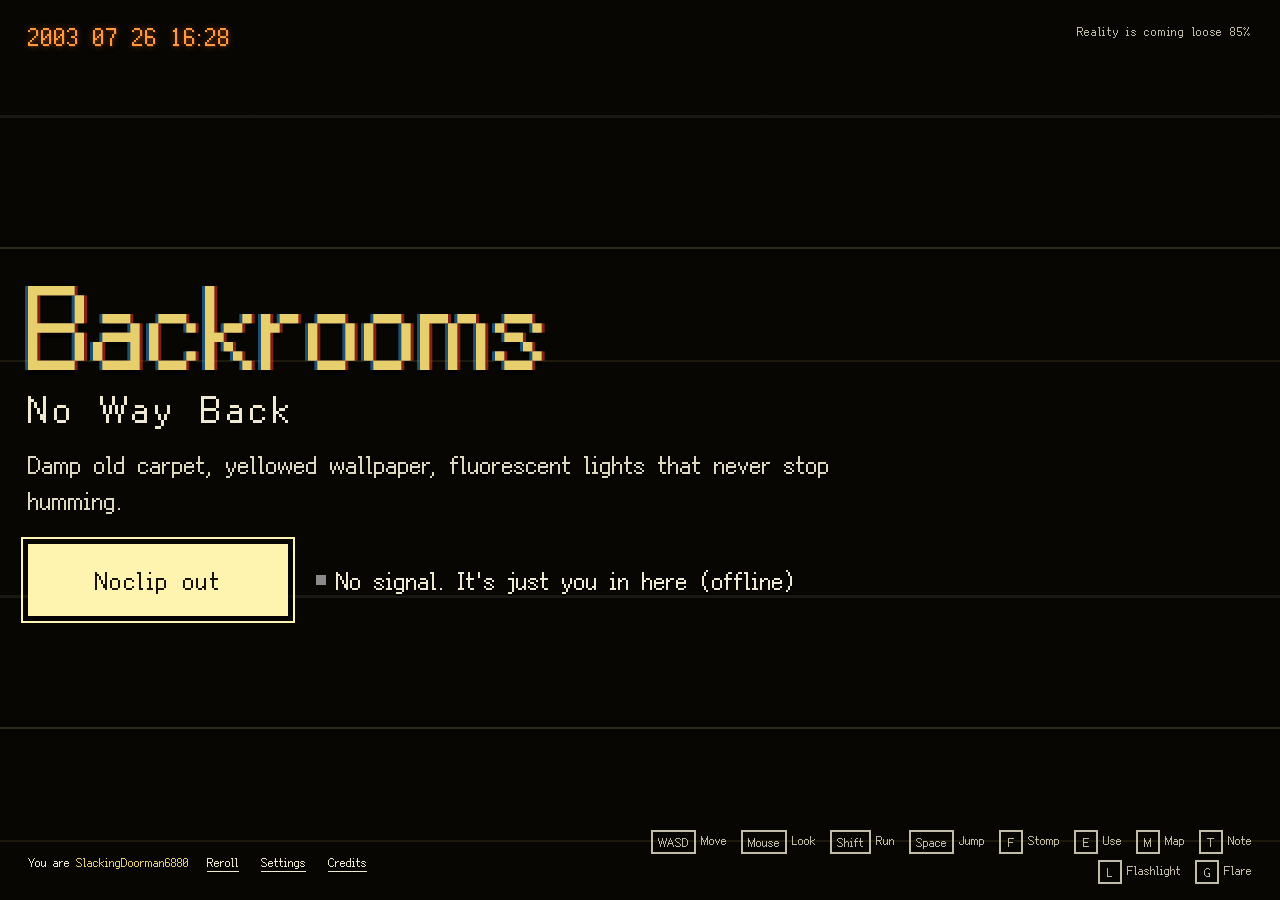
==== index.html @ f97582d9 "全图版：测绘库预填满格 + 20 层直达中枢页 go.html" ====
<!doctype html>
<html lang="zh-CN">
  <head>
    <meta charset="UTF-8" />
    <meta name="viewport" content="width=device-width, initial-scale=1, maximum-scale=1, user-scalable=no, viewport-fit=cover" />
    <meta name="theme-color" content="#14120c" />
    <meta name="format-detection" content="telephone=no" />
    <meta name="mobile-web-app-capable" content="yes" />
    <meta name="apple-mobile-web-app-capable" content="yes" />
    <link rel="icon" type="image/svg+xml" href="./favicon.svg" />
    <link rel="icon" type="image/png" sizes="32x32" href="./favicon-32.png" />
    <title>后室：回不去</title>
    <meta name="description" content="你从现实里切了出去。这里很大，我们一起把它画完。" />
    <meta property="og:title" content="后室：回不去" />
    <meta property="og:description" content="你从现实里切了出去。这里很大，我们一起把它画完。" />
    <meta property="og:type" content="website" />
    <script>
      // Language, before anything loads: the page language, the title and share tags, and the preload of the font file
      // that language needs. Mirrors resolveLocale() in src/content/locale.ts (?lang > saved setting > build default
      // VITE_LOCALE > browser languages): keep the two in step.
      (function () {
        var norm = function (v) {
          v = String(v || '').toLowerCase();
          return v.indexOf('zh') === 0 ? 'zh' : v === 'en' || v.indexOf('en-') === 0 ? 'en' : null;
        };
        var saved = null;
        try {
          saved = (JSON.parse(localStorage.getItem('houshi.settings.v1')) || {}).language;
          // no setting yet: a player from before the English version (they have a save or a nickname) keeps zh
          // (firstLanguage in locale.ts, which then saves it)
          if (typeof saved !== 'string' && (localStorage.getItem('houshi.save.v1') !== null || localStorage.getItem('houshi.nick.v1') !== null)) saved = 'zh';
        } catch (e) {}
        var lang = norm(new URLSearchParams(location.search).get('lang')) || norm(saved) || norm('');
        if (!lang) {
          var langs = navigator.languages && navigator.languages.length ? navigator.languages : [navigator.language];
          lang = 'en';
          for (var i = 0; i < langs.length; i++) if (norm(langs[i]) === 'zh') lang = 'zh';
        }
        var d = document;
        d.documentElement.lang = lang === 'zh' ? 'zh-CN' : 'en';
        if (lang === 'en') {
          var title = 'Backrooms: No Way Back';
          var blurb = 'You clipped out of reality. It is huge in here, and we are mapping it together.';
          d.title = title;
          d.querySelector('meta[name="description"]').setAttribute('content', blurb);
          d.querySelector('meta[property="og:title"]').setAttribute('content', title);
          d.querySelector('meta[property="og:description"]').setAttribute('content', blurb);
        }
        var link = d.createElement('link');
        link.rel = 'preload';
        link.as = 'font';
        link.type = 'font/woff2';
        link.crossOrigin = '';
        link.href = lang === 'en' ? 'fonts/fusion-pixel-12-latin.cfc9eb14e8.woff2' : 'fonts/fusion-pixel-12-zh.782011ce6d.woff2';
        d.head.appendChild(link);
      })();
    </script>
    <style>html,body{background:#070603;margin:0}</style>
    <script type="module" crossorigin src="./assets/index-BT_lKVZA.js"></script>
    <link rel="modulepreload" crossorigin href="./assets/types-C8k7KmL4.js">
    <link rel="modulepreload" crossorigin href="./assets/overlays-BkDuzKB5.js">
    <link rel="stylesheet" crossorigin href="./assets/index-CJ810jYq.css">
    <meta name="houshi-build" content="f1ced28183f1" />
  </head>
  <body>
    <canvas id="game"></canvas>
    <div id="ui"></div>
  </body>
</html>
---- assets/index-CJ810jYq.css ----
:root{--paper:#e2d6b0;--paper-hi:#ece3c4;--paper-lo:#c9b98c;--ink:#1c2a4a;--ink-soft:#46506a;--seal:#c0281f;--seal-dark:#8e1a14;--dado:#3d6a54;--dado-dark:#2b4c3c;--wall:#cfcabb;--plate:#1f4e9a;--datestamp:#ff9a3c;--tube:#f3e7a6;--scrim:#0c100eb8;--hud-fg:#f1ead2;--hud-shadow:0 0 0 transparent, 1px 1px 0 #10141d, -1px -1px 0 #10141d, 1px -1px 0 #10141d, -1px 1px 0 #10141d;--font:HSPixel, "PingFang SC", "Hiragino Sans GB", "Microsoft YaHei", "Noto Sans CJK SC", sans-serif;--fs-s:12px;--fs-m:24px;--fs-l:36px;--fs-xl:48px;--fs-xxl:72px;--safe-t:env(safe-area-inset-top,0px);--safe-r:env(safe-area-inset-right,0px);--safe-b:env(safe-area-inset-bottom,0px);--safe-l:env(safe-area-inset-left,0px)}html,body{overscroll-behavior:none;-webkit-text-size-adjust:100%;-webkit-tap-highlight-color:transparent;background:#14120c;height:100%;margin:0;overflow:hidden}#game{touch-action:none;width:100%;height:100%;display:block;position:fixed;inset:0}.hs-root{pointer-events:none;font-family:var(--font);font-size:var(--fs-m);color:var(--ink);-webkit-font-smoothing:none;font-smooth:never;-webkit-user-select:none;user-select:none;-webkit-touch-callout:none;touch-action:none;z-index:10;line-height:1.5;position:fixed;inset:0}.hs-root *{box-sizing:border-box}:where(.hs-root) :where(button){font:inherit;color:inherit;cursor:pointer;touch-action:manipulation;background:0 0;border:0;padding:0}.hs-root :focus-visible{outline:3px dashed var(--seal);outline-offset:3px}.hs-hidden{display:none!important}.hs-paper{background-color:var(--paper);color:var(--ink);background-image:radial-gradient(at 18% 12%,#fffae18c,#0000 55%),radial-gradient(at 85% 90%,#96783c2e,#0000 60%),repeating-linear-gradient(0deg,#3c321409 0 1px,#0000 1px 3px);position:relative;box-shadow:inset 0 1px #ffffff59,2px 3px #00000047}.hs-tape:before{content:"";background:#ecdea09e;width:96px;height:22px;margin-left:-48px;position:absolute;top:-10px;left:50%;transform:rotate(-3deg);box-shadow:inset 0 0 0 1px #a08c4640}.hs-seal-btn{background:var(--seal);min-width:260px;min-height:60px;font-size:var(--fs-l);letter-spacing:.12em;box-shadow:0 0 0 3px var(--seal) inset, 0 0 0 5px #fbecd8 inset, 0 0 0 7px var(--seal) inset, 3px 4px 0 var(--seal-dark);pointer-events:auto;justify-content:center;align-items:center;gap:12px;padding:6px 36px;transition:transform 80ms steps(2,end);display:inline-flex;transform:rotate(-1.2deg);color:#fbecd8!important}.hs-seal-btn:active{box-shadow:0 0 0 3px var(--seal) inset, 0 0 0 5px #fbecd8 inset, 0 0 0 7px var(--seal) inset, 1px 1px 0 var(--seal-dark);transform:rotate(-1.2deg)translate(2px,3px)}.hs-seal-btn[disabled]{filter:grayscale(.85)brightness(.9);cursor:default}.hs-ink-btn{min-width:44px;min-height:44px;color:var(--ink);font-size:var(--fs-m);pointer-events:auto;background:0 0;justify-content:center;align-items:center;gap:6px;padding:6px 14px;display:inline-flex;border:2px solid var(--ink)!important}.hs-ink-btn:active,.hs-ink-btn[aria-pressed=true]{background:var(--ink)!important;color:var(--paper)!important}.hs-key{min-width:24px;font-size:var(--fs-s);text-align:center;vertical-align:middle;border:2px solid;padding:0 5px;line-height:20px;display:inline-block}.hs-close{width:48px;height:48px;color:var(--ink);pointer-events:auto;z-index:2;line-height:1;position:absolute;top:8px;right:8px;font-size:var(--fs-l)!important}.hs-datestamp{color:var(--datestamp);font-size:var(--fs-m);letter-spacing:.08em;text-shadow:0 0 6px #ff781e8c,1px 1px #501e0099}.hs-modal{padding:calc(16px + var(--safe-t)) calc(16px + var(--safe-r)) calc(16px + var(--safe-b)) calc(16px + var(--safe-l));background:var(--scrim);pointer-events:auto;z-index:40;justify-content:center;align-items:center;animation:.16s steps(4,end) hs-fade;display:flex;position:fixed;inset:0}@keyframes hs-fade{0%{opacity:0}}.hs-sheet{flex-direction:column;width:min(720px,100%);max-height:100%;padding:20px 24px;display:flex;position:relative}.hs-sheet-title{font-size:var(--fs-l);margin:0 56px 12px 0;font-weight:400;line-height:1.2}.hs-scroll{overscroll-behavior:contain;touch-action:pan-y;-webkit-overflow-scrolling:touch;scrollbar-width:thin;scrollbar-color:var(--ink-soft) transparent;overflow-y:auto}.hs-dot{background:#2f8a3a;width:10px;height:10px;display:inline-block;box-shadow:0 0 0 2px #2f8a3a40}.hs-dot.off{box-shadow:none;background:#8a8a8a}.hs-hud{color:var(--hud-fg);text-shadow:var(--hud-shadow);font-size:var(--fs-m);position:fixed;inset:0}.hs-hud-tl{top:calc(12px + var(--safe-t));left:calc(12px + var(--safe-l));flex-direction:column;align-items:flex-start;gap:6px;display:flex;position:absolute}.hs-hud-tr{top:calc(12px + var(--safe-t));right:calc(12px + var(--safe-r));font-size:var(--fs-s);flex-direction:column;align-items:flex-end;gap:4px;display:flex;position:absolute}.hs-hud-bl{left:calc(14px + var(--safe-l));bottom:calc(12px + var(--safe-b));align-items:flex-end;gap:18px;display:flex;position:absolute}.hs-hud-br{right:calc(14px + var(--safe-r));bottom:calc(12px + var(--safe-b));gap:8px;display:flex;position:absolute}.hs-plate{background:var(--plate);color:#f4f6fb;text-shadow:none;box-shadow:0 0 0 2px var(--plate), 0 0 0 3px #f4f6fb inset, 2px 2px 0 2px #00000059;font-size:var(--fs-m);white-space:nowrap;border-radius:4px;padding:2px 12px 3px;display:inline-block}.hs-water{align-items:flex-end;gap:5px;display:flex}.hs-bottle{background:var(--hud-fg);opacity:.22;clip-path:polygon(32% 0,68% 0,68% 15%,100% 27%,100% 100%,0 100%,0 27%,32% 15%);width:11px;height:25px}.hs-bottle.full{opacity:1;background:#dfe9ec}.hs-water.bump{animation:.38s steps(4,end) hs-water-bump}@keyframes hs-water-bump{30%{transform:translateY(-6px)}}.hs-shard{clip-path:polygon(50% 0,100% 36%,64% 100%,24% 100%,0 44%);background:linear-gradient(160deg,#ffc56a,#ff7a1a 60%,#b23c00);align-self:center;width:11px;height:18px}.hs-salt{filter:drop-shadow(0 0 5px #ff821e8c)}.hs-counter{align-items:baseline;gap:6px;display:flex}.hs-counter b{font-weight:400;font-size:var(--fs-l);line-height:1}.hs-counter small{font-size:var(--fs-s);opacity:.85}.hs-counter.bump b{animation:.38s steps(4,end) hs-bump}@keyframes hs-bump{30%{color:var(--tube);transform:translateY(-6px)}}.hs-epoch{color:#e9e2cc;text-shadow:none;font-size:var(--fs-s);white-space:nowrap;background:#080808c7;align-items:center;gap:6px;padding:2px 10px 3px;display:flex;box-shadow:inset 0 0 0 1px #ffffff14}.hs-led{font-weight:400;font-size:var(--fs-m);letter-spacing:.06em;color:#ff3b2f;text-shadow:0 0 4px #ff281ee6,0 0 12px #ff281e73;font-variant-numeric:tabular-nums;line-height:1.2}.hs-epoch.urgent .hs-led{animation:1s step-end infinite hs-blink}html.hs-reduce-flash .hs-epoch.urgent .hs-led{animation:none}@keyframes hs-blink{50%{opacity:.35}}.hs-conn{align-items:center;gap:6px;display:flex}.hs-hudbtn{min-height:40px;color:var(--hud-fg);font-size:var(--fs-s);text-shadow:none;pointer-events:auto;background:#10141280;align-items:center;gap:6px;padding:4px 10px;display:inline-flex}.hs-hudbtn:hover{background:#101412bf}.hs-crosshair{background:#f1ead2b3;width:4px;height:4px;margin:-2px 0 0 -2px;position:absolute;top:50%;left:50%;box-shadow:0 0 0 1px #00000080}.hs-prompt{font-size:var(--fs-m);white-space:nowrap;background:#1014128c;align-items:center;gap:8px;padding:4px 12px;display:flex;position:absolute;top:calc(50% + 40px);left:50%;transform:translate(-50%)}.hs-fps{left:50%;top:calc(6px + var(--safe-t));font-size:var(--fs-s);opacity:.8;position:absolute;transform:translate(-50%)}.hs-notices{left:50%;top:max(calc(64px + var(--safe-t)), min(calc(50% + 84px), calc(100% - 240px)));bottom:calc(72px + var(--safe-b));z-index:35;pointer-events:none;width:min(92vw,760px);color:var(--hud-fg);text-shadow:var(--hud-shadow);flex-direction:column;align-items:center;gap:8px;display:flex;position:fixed;transform:translate(-50%)}.hs-notice{overflow-wrap:anywhere;flex:none;max-width:100%;transition:opacity .3s steps(3,end)}.hs-notice.out{opacity:0}.hs-notice.hs-squeeze-1 p,.hs-notice.hs-squeeze-1 small{display:none!important}.hs-notice.hs-squeeze-1 .hs-plate,.hs-toast.hs-notice.hs-squeeze-1{font-size:var(--fs-m)!important;padding:2px 12px 3px!important}.hs-notice.hs-squeeze-2 .hs-plate,.hs-toast.hs-notice.hs-squeeze-2{font-size:var(--fs-s)!important;word-break:normal!important;padding:1px 8px 2px!important}.hs-capturing .hs-notices{visibility:hidden}.hs-caption{text-align:center}.hs-caption .hs-plate{font-size:var(--fs-l);white-space:normal;word-break:keep-all;max-width:100%;padding:4px 22px 6px}.hs-caption p{font-size:var(--fs-m);margin:10px 0 0}.hs-discovery{border:4px solid var(--seal);outline:2px solid var(--seal);outline-offset:4px;color:#ffe9de;font-size:var(--fs-l);text-align:center;background:#78120c59;margin:8px 0;padding:8px 22px 10px;animation:.26s steps(2,end) hs-stamp;transform:rotate(-2deg)}.hs-discovery small{font-size:var(--fs-s);opacity:.85;display:block}@keyframes hs-stamp{0%{transform:rotate(-2deg)scale(1.3)}}.hs-toast{text-shadow:none;font-size:var(--fs-m);text-align:center;padding:4px 14px 6px;animation:.2s steps(3,end) hs-toast-in}.hs-toast.warn{box-shadow:inset 4px 0 0 var(--seal), inset -4px 0 0 var(--seal)}@keyframes hs-toast-in{0%{opacity:0;transform:translateY(-8px)}}.hs-float{font-size:var(--fs-l);color:#ffe9b0;text-shadow:var(--hud-shadow);animation:1.1s steps(11,end) forwards hs-floatup}@keyframes hs-floatup{70%{opacity:1}to{opacity:0;transform:translateY(-14px)}}.hs-blackout{text-align:center;color:#f1ead2;font-size:var(--fs-l);z-index:45;opacity:0;pointer-events:none;background:#000;justify-content:center;align-items:center;padding:24px;line-height:1.4;transition:opacity .25s steps(3,end);display:flex;position:fixed;inset:0}.hs-blackout.show{opacity:1;pointer-events:auto}.hs-blackout span{opacity:0;max-width:900px}.hs-blackout.text span{opacity:1}.hs-flash{opacity:0;pointer-events:none;z-index:44;background:#fff6e8;position:fixed;inset:0}.hs-flash.go{animation:.42s steps(3,end) forwards hs-flash}@keyframes hs-flash{0%{opacity:.85}to{opacity:0}}html.hs-reduce-flash .hs-flash{display:none}.hs-jumpscare{opacity:0;pointer-events:none;z-index:43;background:radial-gradient(#0000 30%,#1400008c 70%,#000000f2 100%);position:fixed;inset:0}.hs-click-to-play{font-size:var(--fs-m);background:#101412b3;padding:8px 18px;position:absolute;top:50%;left:50%;transform:translate(-50%,-50%)}.hs-floatmsg{left:0;right:0;top:calc(72px + var(--safe-t));pointer-events:none;z-index:5;height:calc(33vh - 72px);min-height:70px;position:fixed;overflow:hidden}.hs-fm{white-space:nowrap;font-size:var(--fs-m);color:#f4eedb;text-shadow:var(--hud-shadow);will-change:transform;contain:layout style;line-height:32px;position:absolute;top:0;left:0}.hs-fm.echo{color:#dedccdc7}.hs-fm.mine{color:#ffd8c8;-webkit-text-decoration:underline 2px var(--seal);text-decoration:underline 2px var(--seal);text-underline-offset:5px}.hs-fm .lit{font-size:var(--fs-s);color:var(--tube);margin-left:8px}.hs-touchui{pointer-events:auto;touch-action:none;-webkit-user-select:none;user-select:none;-webkit-touch-callout:none;z-index:8;position:fixed;inset:0}html.hs-touch{--tb-s:92px;--tb-j:76px;--tb-r:60px;--tb-l:52px;--tb-i:72px;--tb-g:10px;--tb-mr:22px;--tb-mb:24px;--tbar-t:calc(74px + var(--safe-t));--tbar-r:calc(12px + var(--safe-r));--mm:112px;--mm-t:calc(124px + var(--safe-t));--mm-x:calc(100vw - 124px - var(--safe-r));--arrow-x:calc(12px + var(--safe-l));--arrow-t:calc(140px + var(--safe-t));--ring-d:136px;--ring-x:100px;--ring-y:calc(100vh - 92px);--nt-l:12px;--nt-t:360px;--nt-w:calc(100vw - 24px);--nt-h:200px;--ln-l:12px;--ln-t:250px;--ln-w:calc(100vw - 24px);--ln-h:104px}.hs-joy{left:var(--ring-x);top:var(--ring-y);width:var(--ring-d);height:var(--ring-d);margin:calc(var(--ring-d) / -2) 0 0 calc(var(--ring-d) / -2);pointer-events:none;opacity:.55;background:#10141238;border:2px solid #f1ead273;border-radius:50%;transition:opacity .12s;position:absolute}.hs-joy.active{opacity:1}html.hs-touch.hs-no-ring .hs-joy:not(.active){display:none}.hs-joy-knob{width:var(--knob,56px);height:var(--knob,56px);margin:calc(var(--knob,56px) / -2) 0 0 calc(var(--knob,56px) / -2);background:#f1ead2bf;border-radius:50%;position:absolute;top:50%;left:50%;box-shadow:0 2px #0006}.hs-tbtns{right:calc(var(--tb-mr) + var(--safe-r));bottom:calc(var(--tb-mb) + var(--safe-b));pointer-events:none;width:0;height:0;position:absolute}.hs-tbtn{font-size:var(--fs-s);white-space:nowrap;text-shadow:none;pointer-events:auto;touch-action:none;-webkit-user-select:none;user-select:none;-webkit-touch-callout:none;-webkit-user-drag:none;background:#10141273;border-radius:50%;flex-direction:column;justify-content:center;align-items:center;padding:0;line-height:1.2;display:flex;position:absolute;color:var(--hud-fg)!important;border:2px solid #f1ead299!important}.hs-tbar .hs-hudbtn.down,.hs-tbtn.down{background:#f1ead2d9;color:var(--ink)!important}.hs-tbtn.stomp{width:var(--tb-s);height:var(--tb-s);font-size:var(--fs-m);bottom:0;right:0}html.hs-touch.hs-tb-sm .hs-tbtn.stomp{font-size:var(--fs-s)}html.hs-touch.hs-tb-lg .hs-tbtn,html.hs-touch.hs-tb-lg .hs-tbar .hs-hudbtn{font-size:var(--fs-m)}.hs-tbtn.jump{right:calc(var(--tb-s) + var(--tb-g));width:var(--tb-j);height:var(--tb-j);font-size:var(--fs-m);bottom:0}.hs-tbtn.run{right:calc((var(--tb-s) - var(--tb-r)) / 2);bottom:calc(var(--tb-s) + var(--tb-g));width:var(--tb-r);height:var(--tb-r)}.hs-tbtn.interact{right:calc(var(--tb-s) + var(--tb-g) + (var(--tb-j) - var(--tb-i)) / 2);bottom:calc(var(--tb-j) + var(--tb-g));width:var(--tb-i);height:var(--tb-i);background:#c0281fbf;border-color:#fbecd8!important}.hs-tbtn.light{right:calc((var(--tb-s) - var(--tb-l)) / 2);bottom:calc(var(--tb-s) + var(--tb-g) + var(--tb-r) + var(--tb-g));width:var(--tb-l);height:var(--tb-l)}html.hs-touch.hs-land .hs-tbtn.light,html.hs-touch.hs-row .hs-tbtn.run{right:calc(var(--tb-s) + var(--tb-g) + var(--tb-j) + var(--tb-g));bottom:0}html.hs-touch.hs-row .hs-tbtn.interact{right:calc(var(--tb-s) + var(--tb-g) + var(--tb-j) + var(--tb-g) + var(--tb-r) + var(--tb-g));bottom:0}html.hs-touch.hs-row .hs-tbtn.light{right:calc(var(--tb-s) + var(--tb-g) + var(--tb-j) + var(--tb-g) + var(--tb-r) + var(--tb-g) + var(--tb-i) + var(--tb-g))}.hs-tbtn.run.on{background:#f3e7a6e0;box-shadow:0 0 0 3px #f3e7a64d,0 0 14px #f3e7a673;border-color:var(--tube)!important;color:var(--ink)!important}.hs-tbtn.run.on:after{content:"开";background:var(--seal);color:#fff4e6;padding:0 4px;font-size:12px;line-height:16px;position:absolute;top:-8px;right:-6px}.hs-tbtn.light.on{background:#f3e7a6bf;color:var(--ink)!important}.hs-tbar{top:var(--tbar-t);right:var(--tbar-r);pointer-events:none;gap:4px;display:flex;position:absolute}.hs-tbar .hs-hudbtn{min-width:var(--tbar-b,44px);min-height:var(--tbar-b,44px);white-space:nowrap;justify-content:center;padding:4px}.hs-map{z-index:40;pointer-events:auto;background:#2a2a24;animation:.16s steps(4,end) hs-fade;position:fixed;inset:0}.hs-map canvas{touch-action:none;cursor:grab;width:100%;height:100%;position:absolute;inset:0}.hs-map canvas.drag{cursor:grabbing}.hs-map-head{top:calc(10px + var(--safe-t));left:calc(12px + var(--safe-l));pointer-events:none;max-width:calc(100% - 96px);padding:8px 16px 10px;position:absolute;transform:rotate(-.8deg)}.hs-map-head h2{font-weight:400;font-size:var(--fs-m);margin:0;line-height:1.3}.hs-map-head p{font-size:var(--fs-s);color:var(--ink-soft);margin:2px 0 0}.hs-map .hs-close{top:calc(10px + var(--safe-t));right:calc(10px + var(--safe-r));background:var(--paper);box-shadow:2px 3px #0000004d}.hs-map-tools{right:calc(12px + var(--safe-r));bottom:calc(14px + var(--safe-b));flex-direction:column;gap:8px;display:flex;position:absolute}.hs-map-tools button{background:var(--paper);box-shadow:2px 3px #0000004d}.hs-map-legend{left:calc(12px + var(--safe-l));bottom:calc(14px + var(--safe-b));font-size:var(--fs-s);pointer-events:none;padding:8px 12px;line-height:1.8;position:absolute}.hs-map-legend i{vertical-align:-1px;width:12px;height:12px;margin-right:6px;display:inline-block}.hs-floors{top:calc(64px + var(--safe-t));right:calc(12px + var(--safe-r));width:228px;max-width:calc(100% - 24px - var(--safe-l) - var(--safe-r));max-height:calc(100% - 252px - var(--safe-t) - var(--safe-b));background:var(--plate);color:#f4f1e4;outline:2px solid var(--plate);min-height:34px;font-size:var(--fs-s);border:2px solid #f4f1e4;flex-direction:column;display:flex;position:absolute;box-shadow:3px 4px #00000059}.hs-floors-head{all:unset;box-sizing:border-box;cursor:pointer;letter-spacing:2px;justify-content:space-between;align-items:center;gap:8px;padding:7px 10px;display:flex}.hs-floors-head b{letter-spacing:0;opacity:.85;font-weight:400}.hs-floors-head b:after{content:" ▴"}.hs-floors.shut .hs-floors-head b:after{content:" ▾"}.hs-floors-head:focus-visible,.hs-floor:focus-visible{outline:2px solid var(--tube);outline-offset:-2px}.hs-floors-list{overscroll-behavior:contain;scrollbar-width:thin;scrollbar-color:#f4f1e4 transparent;border-top:2px solid #f4f1e4;overflow-y:auto}.hs-floors.shut .hs-floors-list{display:none}.hs-floor{all:unset;box-sizing:border-box;cursor:pointer;border-bottom:1px solid #f4f1e447;grid-template-rows:auto auto;grid-template-columns:30px 1fr;align-items:center;column-gap:8px;width:100%;min-height:34px;padding:3px 8px 3px 6px;display:grid}.hs-floor:last-child{border-bottom:0}.hs-floor i{text-align:center;color:var(--plate);background:#f4f1e4;grid-row:1/3;font-style:normal;line-height:20px}.hs-floor span{white-space:nowrap;text-overflow:ellipsis;overflow:hidden}.hs-floor em{background:var(--seal);color:#fff6e0;margin-left:6px;padding:0 4px;font-style:normal}.hs-floor small{font-size:var(--fs-s);opacity:.72;white-space:nowrap;min-height:12px;line-height:12px;overflow:hidden}.hs-floor u{color:var(--tube);margin-left:6px;text-decoration:none}.hs-floor[aria-pressed=true]{color:var(--ink);background:#f4f1e4}.hs-floor[aria-pressed=true] i{background:var(--plate);color:#f4f1e4}.hs-floor[aria-pressed=true] u{color:var(--seal)}.hs-floor.unknown{cursor:default;opacity:.5}.hs-floor.unknown i{color:inherit;background:0 0;box-shadow:inset 0 0 0 1px}@media (hover:hover){.hs-floor:not(.unknown):not([aria-pressed=true]):hover{background:#f4f1e429}}@media (pointer:coarse){.hs-floor,.hs-floors-head{min-height:44px}}@media (max-width:640px),(max-height:520px){.hs-floors{max-height:calc(100% - 76px - var(--safe-t) - var(--safe-b));z-index:1}}.hs-composer .hs-sheet{width:min(760px,100%)}.hs-tabs{border-bottom:2px solid var(--ink);gap:0;margin:0 0 12px;display:flex}.hs-tab{min-height:44px;font-size:var(--fs-m);pointer-events:auto;padding:4px 16px 6px;color:var(--ink-soft)!important}.hs-tab[aria-selected=true]{color:var(--paper)!important;background:var(--ink)!important}.hs-preview{border:2px dashed var(--ink-soft);background:var(--paper-hi);font-size:var(--fs-m);min-height:56px;margin:0 0 12px;padding:10px 14px}.hs-preview .blank{border-bottom:3px solid var(--seal);min-width:72px;color:var(--seal);text-align:center;display:inline-block}.hs-preview .word{color:var(--seal)}.hs-step{font-size:var(--fs-s);color:var(--ink-soft);margin:4px 0 8px}.hs-chips{flex-wrap:wrap;gap:8px;padding:2px 2px 8px;display:flex}.hs-chip{min-height:44px;font-size:var(--fs-m);pointer-events:auto;padding:4px 12px;border:2px solid var(--ink-soft)!important}.hs-chip[aria-pressed=true]{border-color:var(--seal)!important;background:var(--seal)!important;color:#fbecd8!important}.hs-cats{flex-wrap:wrap;gap:6px;margin-bottom:8px;display:flex}.hs-cat{min-height:40px;font-size:var(--fs-s);pointer-events:auto;padding:2px 12px;border-bottom:3px solid #0000!important}.hs-cat[aria-selected=true]{border-bottom-color:var(--ink)!important}.hs-composer-foot{justify-content:space-between;align-items:center;gap:12px;margin-top:12px;display:flex}.hs-msglist{margin:0;padding:0;list-style:none}.hs-msglist li{border-bottom:1px dashed var(--ink-soft);align-items:center;gap:12px;padding:10px 0;display:flex}.hs-msglist .txt{flex:1;min-width:0}.hs-msglist .meta{font-size:var(--fs-s);color:var(--ink-soft);display:block}.hs-like{flex:none}.hs-like[aria-pressed=true]{background:var(--tube)!important;color:var(--ink)!important;border-color:var(--ink)!important}.hs-empty{color:var(--ink-soft);padding:18px 0}.hs-note-modal{background:#080a09d1}.hs-note{--note-fs:24px;width:min(880px,100%);max-height:100%;font-size:var(--note-fs);background-color:#ddd2ab;padding:36px 48px 40px;line-height:1.6;position:relative;transform:rotate(-.8deg)}.hs-note:before{content:"";width:170px;height:160px;-webkit-mask-image:conic-gradient(from 40deg, #000 0 62%, transparent 66% 74%, #000 80%);-webkit-mask-image:conic-gradient(from 40deg, #000 0 62%, transparent 66% 74%, #000 80%);mask-image:conic-gradient(from 40deg, #000 0 62%, transparent 66% 74%, #000 80%);pointer-events:none;background:radial-gradient(circle at 70% 78%,#78551e38 0 10px,#0000 26px),radial-gradient(50% 48%,#0000 82%,#7d5a2352 88%,#7d5a2314 96%,#0000 100%),radial-gradient(46% 44% at 52% 48%,#8c692812,#0000 100%);border-radius:52% 48% 44% 56%/47% 55% 45% 53%;position:absolute;top:9%;right:7%;transform:rotate(-18deg)}.hs-note-modal .hs-scroll{scrollbar-width:none}.hs-note-modal .hs-scroll::-webkit-scrollbar{display:none}.hs-note h2{font-weight:400;font-size:calc(var(--note-fs) * 1.5);margin:0 56px 18px 0;line-height:1.25}.hs-note ol{margin:0;padding:0;list-style:none}.hs-note li{margin:0 0 .35em}.hs-note li:nth-child(odd){transform:translate(2px)rotate(.2deg)}.hs-note li.red{-webkit-text-decoration:underline 3px var(--seal);text-decoration:underline 3px var(--seal);-webkit-text-decoration-skip-ink:none;text-decoration-skip-ink:none;text-underline-offset:.3em}.hs-note .hs-close{color:var(--ink)}.hs-note-foot{font-size:var(--fs-s);color:var(--ink-soft);text-align:right;margin-top:18px}.hs-form{border-collapse:collapse;width:100%;font-size:var(--fs-m)}.hs-form th,.hs-form td{border:2px solid var(--ink);text-align:left;vertical-align:middle;padding:8px 12px}.hs-form th{background:#1c2a4a12;width:34%;font-weight:400}.hs-form small{font-size:var(--fs-s);color:var(--ink-soft);display:block}.hs-seg{flex-wrap:wrap;gap:6px;display:flex}.hs-seg button{min-width:44px;min-height:44px;font-size:var(--fs-s);pointer-events:auto;padding:2px 12px;border:2px solid var(--ink-soft)!important}.hs-seg button[aria-pressed=true]{background:var(--ink)!important;color:var(--paper)!important;border-color:var(--ink)!important}.hs-range{align-items:center;gap:12px;display:flex}.hs-range output{min-width:48px;font-size:var(--fs-s);text-align:right}.hs-root input[type=range]{pointer-events:auto;touch-action:pan-x;appearance:none;background:0 0;flex:1;min-width:0;height:44px;margin:0}.hs-root input[type=range]::-webkit-slider-runnable-track{background:var(--ink);height:4px}.hs-root input[type=range]::-moz-range-track{background:var(--ink);height:4px}.hs-root input[type=range]::-webkit-slider-thumb{-webkit-appearance:none;background:var(--seal);border:2px solid var(--paper);width:22px;height:28px;box-shadow:0 0 0 2px var(--seal);margin-top:-12px}.hs-root input[type=range]::-moz-range-thumb{background:var(--seal);border:2px solid var(--paper);border-radius:0;width:18px;height:24px}.hs-check{pointer-events:auto;align-items:center;gap:10px;min-width:44px;min-height:44px;display:inline-flex}.hs-check .box{border:2px solid var(--ink);width:28px;height:28px;color:var(--seal);font-size:var(--fs-m);justify-content:center;align-items:center;display:inline-flex}.hs-pause .hs-sheet{width:min(560px,100%)}.hs-pause-stats{font-size:var(--fs-m);margin:0 0 16px;line-height:1.7}.hs-pause-stats b{color:var(--seal);font-weight:400}.hs-pause-actions{flex-wrap:wrap;align-items:center;gap:10px;display:flex}.hs-share .hs-sheet{align-items:center;width:min(820px,100%);padding-top:60px}.hs-share img{max-width:100%;max-height:calc(100vh - 230px);object-fit:contain;-webkit-touch-callout:default;-webkit-user-select:auto;user-select:auto;pointer-events:auto;max-height:calc(100dvh - 230px);display:block;box-shadow:3px 4px #00000059}.hs-share p{font-size:var(--fs-s);color:var(--ink-soft);margin:10px 0}.hs-share-actions{flex-wrap:wrap;justify-content:center;gap:10px;display:flex}.hs-capturing .hs-hud,.hs-capturing .hs-floatmsg,.hs-capturing .hs-touchui,html.hs-streamer .hs-streamer-hide{visibility:hidden}@media (max-width:640px){.hs-seal-btn{width:100%}.hs-sheet{padding:16px}.hs-form th,.hs-form td{border-width:0 0 2px;width:100%;padding:6px 2px;display:block}.hs-form th{background:0 0;border-bottom:0;padding-top:10px}.hs-note{padding:28px 20px 26px}.hs-caption .hs-plate,.hs-discovery{font-size:var(--fs-m)}}@media (max-height:480px){.hs-seal-btn{font-size:var(--fs-m);min-height:50px}.hs-sheet{padding:12px 16px}.hs-sheet-title{font-size:var(--fs-m);margin-bottom:6px}.hs-caption .hs-plate{font-size:var(--fs-m)}.hs-caption p{margin-top:8px}}@media (prefers-reduced-motion:reduce){.hs-root *,.hs-void:before{transition-duration:1ms!important;animation-duration:1ms!important}}.hs-tbtn.stomp.hit:after{content:"";pointer-events:none;border:3px solid #f1ead2e6;border-radius:50%;animation:.42s ease-out forwards hs-stomp-ring;position:absolute;inset:-2px}.hs-tbtn.stomp.hit{animation:.22s ease-out hs-stomp-press}.hs-tbtn.stomp.hit.soft:after{border-width:2px;animation-duration:.3s}@keyframes hs-stomp-ring{0%{opacity:1;transform:scale(1)}to{opacity:0;transform:scale(1.75)}}@keyframes hs-stomp-press{0%{background:#f1ead2d9;transform:scale(.86)}to{transform:scale(1)}}.hs-stomp{pointer-events:none;opacity:0;z-index:1;background:radial-gradient(90% 55% at 50% 108%,#0009 0%,#00000040 45%,#0000 75%);position:fixed;inset:0}.hs-stomp.on{animation:.45s ease-out forwards hs-stomp-shock}@keyframes hs-stomp-shock{0%{opacity:var(--stomp,1)}to{opacity:0}}.hs-fear{pointer-events:none;opacity:0;z-index:1;background:radial-gradient(#0000 42%,#0800008c 75%,#000000eb 100%);transition:opacity .25s linear;position:fixed;inset:0}.hs-noclip{pointer-events:none;opacity:0;z-index:2;background:#000;transition:opacity .26s linear;position:fixed;inset:0}.hs-noclip.on{opacity:1;transition:opacity .36s linear .44s}.hs-noclip.now{transition:none}canvas.hs-glitch{animation:.82s step-end both hs-glitch}@keyframes hs-glitch{6%{filter:contrast(1.5)saturate(.4);transform:translate(-14px)skew(2deg)}14%{filter:none;transform:translate(9px)}22%{transform:none}36%{filter:hue-rotate(35deg)contrast(1.6);transform:translate(6px,-8px)scaleY(1.03)}44%{filter:none;transform:none}58%{filter:contrast(1.8)saturate(.2);transform:translate(-20px)skew(-3deg)}68%{filter:none;transform:none}}.hs-dim{pointer-events:none;opacity:0;z-index:2;background:#000;transition:opacity 1.2s;position:fixed;inset:0}.hs-dim.on{opacity:.86}.hs-strobe{pointer-events:none;mix-blend-mode:multiply;z-index:1;background:#ff3c32;display:none;position:fixed;inset:0}.hs-strobe.on{animation:1.25s steps(2,jump-none) infinite hs-strobe;display:block}.hs-strobe.on.steady{opacity:.2;animation:none}@keyframes hs-strobe{0%{opacity:.08}to{opacity:.42}}.hs-runhud{right:calc(12px + var(--safe-r,0px));top:calc(132px + var(--safe-t,0px));color:#f2fff5;font:24px/1.2 var(--font,sans-serif);pointer-events:none;z-index:3;background:#0f8a3c;border:3px solid #e9fff0;align-items:center;gap:10px;padding:6px 14px;display:none;position:fixed}.hs-runhud.on{display:flex}.hs-runhud b{font-weight:400;transition:transform .1s linear;display:inline-block}.hs-root.hs-capturing .hs-fear,.hs-root.hs-capturing .hs-runhud{visibility:hidden}.hs-logbook{width:min(760px,100%)}.hs-logtabs{flex-wrap:wrap}.hs-logprog{color:var(--ink-soft);margin:6px 0 2px;font-size:12px}.hs-logentry{border-bottom:1px dashed var(--ink-soft);padding:8px 0;overflow:hidden}.hs-logentry p{margin:4px 0 0;font-size:12px;line-height:1.8}.hs-logtitle{flex-wrap:wrap;align-items:baseline;gap:4px 10px;font-size:24px;line-height:1.3;display:flex}.hs-logtitle small{color:var(--ink-soft);font-size:12px}.hs-logentry.locked{opacity:.5}.hs-logfirst{color:var(--seal);border:2px solid var(--seal);padding:0 4px;font-size:12px;transform:rotate(-4deg)}.hs-logart{float:right;object-fit:cover;filter:sepia(.35)contrast(.95);border:4px solid #f1ead2;width:96px;height:96px;margin:0 0 6px 10px;transform:rotate(1.5deg);box-shadow:1px 2px #0000004d}.hs-logempty{color:var(--ink-soft);font-size:12px}.hs-savecode{word-break:break-all;border:2px solid var(--ink);width:100%;color:var(--ink);resize:vertical;-webkit-user-select:text;user-select:text;touch-action:auto;background:#ffffff59;padding:6px;font:12px/1.4 ui-monospace,monospace}.hs-savemsg{color:var(--seal);font-size:12px}@media (max-width:480px){.hs-epoch{margin-top:22px}}.hs-minimap{right:calc(14px + var(--safe-r));bottom:calc(66px + var(--safe-b));pointer-events:auto;touch-action:manipulation;cursor:pointer;z-index:9;border-radius:50%;width:156px;height:156px;padding:0;position:fixed;box-shadow:0 0 0 3px #ece3c4d9,3px 4px 0 3px #00000059;background:0 0!important;border:0!important}.hs-minimap canvas{border-radius:50%;width:100%;height:100%;display:block}.hs-minimap:hover{box-shadow:0 0 0 3px var(--tube), 3px 4px 0 3px #00000059}.hs-minimap-zone{text-overflow:ellipsis;white-space:nowrap;background:var(--paper-hi);max-width:150px;color:var(--ink);border:2px solid var(--ink);font-size:var(--fs-s);text-shadow:none;pointer-events:none;padding:1px 8px 2px;line-height:16px;position:absolute;bottom:-11px;left:50%;overflow:hidden;transform:translate(-50%)rotate(-1.5deg)}.hs-minimap-key{background:var(--paper-hi);color:var(--ink);text-shadow:none;pointer-events:none;position:absolute;top:2px;left:2px}.hs-capturing .hs-minimap{visibility:hidden}html.hs-touch .hs-minimap{top:var(--mm-t);left:var(--mm-x);width:var(--mm);height:var(--mm);bottom:auto;right:auto}html.hs-touch.hs-no-mm .hs-minimap{display:none}html.hs-touch .hs-minimap-zone{max-width:none;left:auto;right:-4px;transform:rotate(-1.5deg)}html.hs-touch.hs-mm-left .hs-minimap-zone{left:-4px;right:auto}html.hs-touch .hs-hud-tr{gap:4px}html.hs-touch .hs-hud-tl{max-width:var(--tl-max,none)}html.hs-touch .hs-hud-tl>.hs-plate{white-space:normal}html.hs-touch .hs-epoch{margin-top:0}html.hs-touch.hs-port .hs-hud-bl{flex-direction:column;align-items:flex-start;gap:4px}html.hs-touch.hs-compact .hs-hud-bl{gap:12px}html.hs-touch.hs-port.hs-compact .hs-hud-bl{gap:2px}html.hs-touch.hs-compact .hs-hud-tl>.hs-plate{font-size:var(--fs-s);padding:2px 8px 3px}html.hs-touch.hs-compact .hs-counter b{font-size:var(--fs-m)}html.hs-touch.hs-compact .hs-runhud{font-size:var(--fs-s);border-width:2px;gap:6px;padding:4px 8px}html.hs-touch .hs-runhud{right:auto;left:var(--arrow-x);top:var(--arrow-t)}html.hs-touch .hs-notices{left:var(--nt-l);top:var(--nt-t);width:var(--nt-w);height:var(--nt-h);gap:6px;bottom:auto;transform:none}html.hs-touch.hs-compact .hs-caption .hs-plate,html.hs-touch.hs-nt-narrow .hs-caption .hs-plate{font-size:var(--fs-m);padding:2px 16px 4px}html.hs-touch .hs-caption p{-webkit-line-clamp:var(--nt-lines,3);line-clamp:var(--nt-lines,3);-webkit-box-orient:vertical;margin-top:6px;display:-webkit-box;overflow:hidden}html.hs-touch .hs-discovery{font-size:var(--fs-m);padding:6px 16px 8px}html.hs-touch.hs-fr-tight .hs-caption p,html.hs-touch.hs-fr-tight .hs-discovery small{display:none}html.hs-touch.hs-fr-tight .hs-caption .hs-plate{font-size:var(--fs-m);padding:2px 14px 4px}html.hs-touch.hs-fr-tight .hs-toast{font-size:var(--fs-s)}html.hs-touch.hs-fr-tight .hs-discovery{padding:4px 12px 6px}html.hs-touch.hs-fr-none .hs-floatmsg{display:none}html.hs-touch .hs-floatmsg{left:var(--ln-l);width:var(--ln-w);right:auto;top:var(--ln-t);height:var(--ln-h);min-height:0}.hs-floatmsg.hs-yield{opacity:0}.hs-menu{pointer-events:auto;z-index:30;padding:calc(18px + var(--safe-t)) calc(28px + var(--safe-r)) calc(16px + var(--safe-b)) calc(28px + var(--safe-l));color:var(--hud-fg);text-shadow:0 2px #0009;--wallpaper:#e6cf6c;background:repeating-linear-gradient(0deg,#0000001a 0 1px,#0000 1px 3px),radial-gradient(#0000 50%,#0806018c 100%),linear-gradient(90deg,#0e0b02bd 0%,#0e0b026b 38%,#0e0b020f 72%),linear-gradient(#0e0b0247 0%,#0000 30%,#0e0b0280 100%);grid-template-rows:auto 1fr auto;display:grid;position:fixed;inset:0;overflow:hidden}.hs-menu>*{position:relative}.hs-menu>.hs-void{opacity:0;visibility:hidden;background:#070603;transition:opacity .7s linear,visibility 0s linear .7s;position:absolute;inset:0;overflow:hidden}.hs-menu.loading>.hs-void,.hs-menu.falling>.hs-void{opacity:1;visibility:visible;transition:opacity .12s linear}.hs-void:before{content:"";background:repeating-linear-gradient(0deg,#0000 0 58px,#e6cf6c1a 58px 60px,#0000 60px 171px,#e6cf6c2e 171px 173px,#0000 172px 302px,#ffffff12 302px 305px,#0000 305px 480px);height:calc(100% + 480px);animation:1.5s linear infinite paused hs-fall;position:absolute;top:0;left:0;right:0}.hs-menu.loading .hs-void:before,.hs-menu.falling .hs-void:before{animation-play-state:running}.hs-menu.falling .hs-void:before{animation-duration:.45s}html.hs-reduce-flash .hs-void:before{animation:none}@keyframes hs-fall{to{transform:translateY(-480px)}}.hs-menu.falling>:not(.hs-void):not(.hs-menu-fall){visibility:hidden}.hs-menu-fall{right:calc(28px + var(--safe-r));top:calc(22px + var(--safe-t));font-size:var(--fs-s);letter-spacing:.2em;opacity:.8;pointer-events:none;position:absolute!important}.hs-menu.falling>.hs-menu-fall{text-align:center;font-size:var(--fs-m);top:50%;left:0;right:0}.hs-menu-top{justify-content:space-between;align-items:flex-start;gap:16px;display:flex}.hs-menu-main{flex-direction:column;align-self:center;align-items:flex-start;max-width:100%;display:flex}.hs-menu-title{margin:0;font-weight:400;line-height:1}.hs-menu-big{letter-spacing:.08em;color:var(--wallpaper);text-shadow:3px 0 #ff3c2880,-3px 0 #3caaff73,0 5px #0009;font-size:144px;display:block}.hs-menu-name{font-size:var(--fs-l);letter-spacing:.3em;margin-top:10px;display:block}.hs-menu-lines{font-size:var(--fs-m);opacity:.92;margin:20px 0 26px;line-height:1.5}.hs-menu-lines p{margin:0}.hs-menu-row{flex-wrap:wrap;align-items:center;gap:16px 28px;display:flex}.hs-menu-go{min-width:300px;min-height:72px;font-size:var(--fs-l);letter-spacing:.24em;text-shadow:none;pointer-events:auto;padding:6px 40px;transition:transform 80ms steps(2,end);box-shadow:5px 6px #0009;background:var(--wallpaper)!important;color:#17130a!important}.hs-menu-go:hover,.hs-menu-go:focus-visible{background:#fff3b0!important}.hs-menu-go:focus-visible{outline-offset:5px;outline:2px solid #fff3b0!important}.hs-menu-go:active{transform:translate(3px,4px);box-shadow:2px 2px #0009}.hs-online{font-size:var(--fs-m);flex-wrap:wrap;align-items:center;gap:2px 18px;display:flex}.hs-menu-count{white-space:nowrap;align-items:center;gap:10px;display:inline-flex}.hs-menu-drawn{white-space:nowrap;opacity:.85}.hs-menu-drawn:empty{display:none}.hs-menu-world{font-size:var(--fs-s);opacity:.8;flex-basis:100%}.hs-menu-world:empty{display:none}.hs-menu-warn{background:var(--seal);font-size:var(--fs-s);margin:0 0 14px;padding:6px 10px}.hs-menu-foot{font-size:var(--fs-s);justify-content:space-between;align-items:flex-end;gap:24px;display:flex}.hs-menu-who{flex-wrap:wrap;align-items:center;gap:6px 14px;display:flex}.hs-menu-you b{color:var(--wallpaper);font-weight:400}.hs-menu-link{min-height:44px;color:var(--hud-fg);font-size:var(--fs-s);text-underline-offset:4px;text-shadow:inherit;pointer-events:auto;padding:0 4px;text-decoration:underline}.hs-menu-link:hover{color:var(--wallpaper)}.hs-menu-keys{opacity:.8;flex-wrap:wrap;justify-content:flex-end;gap:6px 14px;max-width:52%;display:flex}.hs-menu-keys>span{white-space:nowrap}.hs-menu-keys .hs-key{margin-right:5px}@media (max-width:640px){.hs-menu{padding-left:calc(18px + var(--safe-l));padding-right:calc(18px + var(--safe-r));background:repeating-linear-gradient(0deg,#0000001a 0 1px,#0000 1px 3px),linear-gradient(#0e0b0280 0%,#0e0b024d 40%,#0e0b02b8 100%)}.hs-menu-big{font-size:96px}.hs-menu-name{font-size:var(--fs-m)}.hs-menu-stamp{font-size:var(--fs-s)}.hs-menu-lines{margin:16px 0 20px}.hs-menu-row{align-self:stretch}.hs-menu-go{width:100%;min-width:0}}@media (max-height:480px){.hs-menu{padding-top:calc(10px + var(--safe-t));padding-bottom:calc(6px + var(--safe-b))}.hs-menu-big{font-size:72px}.hs-menu-name{font-size:var(--fs-m);margin-top:6px}.hs-menu-lines{font-size:var(--fs-s);margin:8px 0 12px}.hs-menu-go{min-width:220px;min-height:52px;font-size:var(--fs-m)}.hs-menu-stamp{font-size:var(--fs-s)}.hs-menu-fall{top:calc(12px + var(--safe-t))}}.hs-torch{--cells:8;--cell:5px;--ink:#ffe7a6;height:25px;color:var(--ink);align-items:center;gap:5px;display:none}.hs-torch.on{display:flex}.hs-torch b{background:var(--hud-fg);opacity:.45;clip-path:polygon(0 27%,53% 27%,71% 0,100% 0,100% 100%,71% 100%,53% 73%,0 73%);width:17px;height:11px}.hs-torch.lit b{opacity:1;background:var(--ink);filter:drop-shadow(0 0 4px #ffde8ccc)}.hs-torch i{box-sizing:border-box;width:calc(8 * (var(--cell) + 1px) + 5px);border:2px solid var(--hud-fg);background:#00000073;height:15px;position:relative}.hs-torch i:before{content:"";width:calc(var(--cells) * (var(--cell) + 1px) - 1px);background:repeating-linear-gradient(90deg, var(--ink) 0 var(--cell), transparent var(--cell) calc(var(--cell) + 1px));position:absolute;top:1px;bottom:1px;left:1px}.hs-torch i:after{content:"";background:var(--hud-fg);width:3px;position:absolute;top:2px;bottom:2px;right:-5px}.hs-torch[data-state=rest],.hs-torch[data-state=idle]{--ink:#9db6c9}.hs-torch[data-state=rest] i:before,.hs-torch[data-state=low]:not(.lit) i:before{animation:1.6s steps(2,jump-none) infinite hs-torch-fill}.hs-torch[data-state=low]{--ink:#ff5b47}.hs-torch[data-state=low].lit i:before{animation:.5s steps(2,jump-none) infinite hs-torch-fill}.hs-torch[data-state=dead] i{border-color:#ff5b47}.hs-torch[data-state=dead] i:after{background:#ff5b47}.hs-torch.steady i:before{animation:none}@keyframes hs-torch-fill{0%{opacity:1}to{opacity:.45}}.hs-root.hs-capturing .hs-torch{visibility:hidden}html.hs-touch .hs-torch{--cell:4px;height:16px}html.hs-touch .hs-torch i{height:13px}html.hs-touch .hs-hud-bl.hs-with-torch{flex-wrap:wrap;row-gap:4px}html.hs-touch .hs-hud-bl.hs-with-torch>*{flex-shrink:0}:lang(en) .hs-seal-btn{letter-spacing:.03em}:lang(en) .hs-datestamp,:lang(en) .hs-led{letter-spacing:.04em}:lang(en) .hs-floors-head{letter-spacing:1px}:lang(en) .hs-menu-fall{letter-spacing:.06em}:lang(en) .hs-menu-big{letter-spacing:0;font-size:min(112px,15vw)}:lang(en) .hs-menu-name{letter-spacing:.14em}:lang(en) .hs-menu-go{font-size:var(--fs-m);letter-spacing:.06em;min-width:260px}:lang(en) .hs-menu-lines{max-width:36em}:lang(en) .hs-tbtn.run.on:after{content:"ON";font-size:12px;top:-9px;right:-8px}:lang(en) .hs-menu{grid-template-columns:minmax(0,1fr)}:lang(en) .hs-menu-count{white-space:normal}html.hs-touch:lang(en) .hs-caption p{font-size:18px;line-height:24px}:lang(en) .hs-map-legend{max-width:calc(100% - 160px - var(--safe-l) - var(--safe-r))}@media (max-width:640px){:lang(en) .hs-map-head h2{font-size:18px}:lang(en) .hs-floors{top:calc(92px + var(--safe-t));max-height:calc(100% - 252px - var(--safe-t) - var(--safe-b))}}.hs-hud{z-index:9}.hs-hud-bl button.hs-salt{pointer-events:auto;z-index:9;touch-action:manipulation;min-width:44px;min-height:44px;color:inherit;font:inherit;cursor:pointer;filter:none;background:#140c04a6;border:1px solid #0000;border-radius:5px;align-items:center;padding:4px 6px;position:relative}.hs-hud-bl button.hs-salt.affordable{border-color:#ffac53;box-shadow:0 0 12px #ff801a80,inset 0 0 8px #ff801a30}.hs-hud-bl button.hs-salt:focus-visible{outline-offset:3px;outline:2px solid #fff0c4}
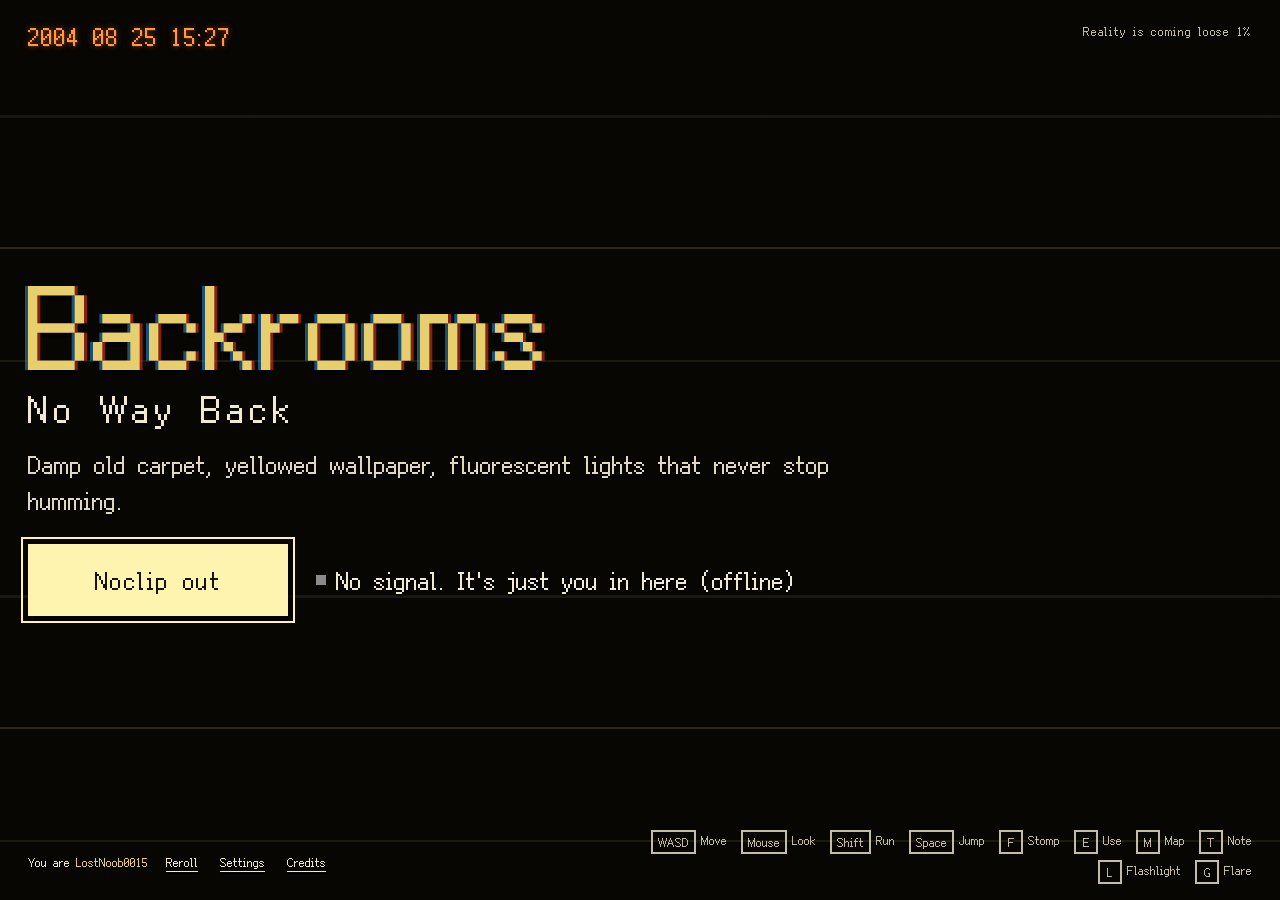
==== commit 1580766c: "fix(allmap): clear() 之后自动重填全图（此前被世界初始化清空）+ 入口加缓存破坏参数" ====
--- a/index.html
+++ b/index.html
@@ -56,7 +56,7 @@
       })();
     </script>
     <style>html,body{background:#070603;margin:0}</style>
-    <script type="module" crossorigin src="./assets/index-BT_lKVZA.js"></script>
+    <script type="module" crossorigin src="./assets/index-BT_lKVZA.js?v=allmap2"></script>
     <link rel="modulepreload" crossorigin href="./assets/types-C8k7KmL4.js">
     <link rel="modulepreload" crossorigin href="./assets/overlays-BkDuzKB5.js">
     <link rel="stylesheet" crossorigin href="./assets/index-CJ810jYq.css">
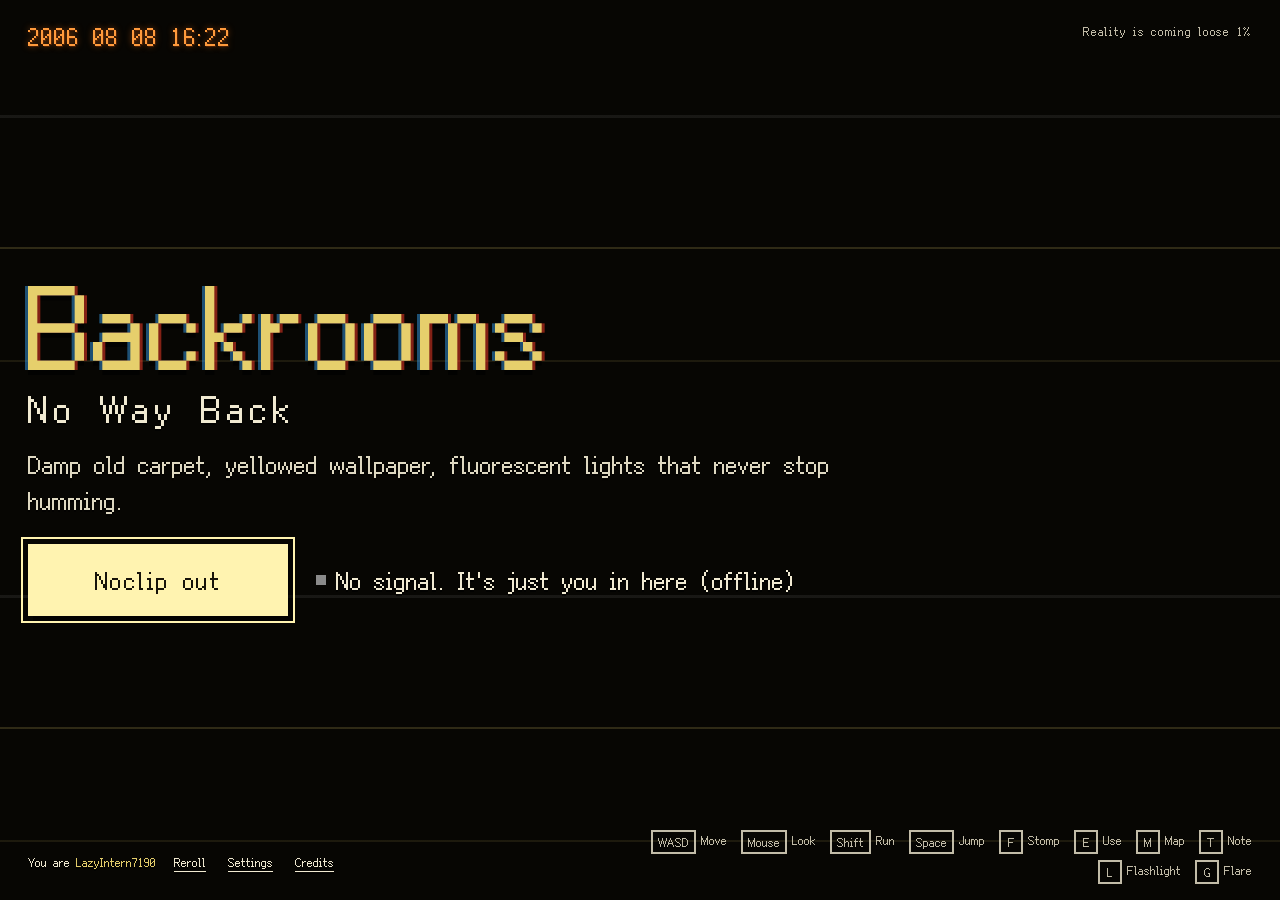
==== commit b2090ff4: "v3: 作弊面板（飞行/加速/层级传送/召唤怪物）+ 资源改名绕缓存" ====
--- a/index.html
+++ b/index.html
@@ -56,7 +56,7 @@
       })();
     </script>
     <style>html,body{background:#070603;margin:0}</style>
-    <script type="module" crossorigin src="./assets/index-BT_lKVZA.js?v=allmap2"></script>
+    <script type="module" crossorigin src="./assets/index-allmap.js?v=3"></script>
     <link rel="modulepreload" crossorigin href="./assets/types-C8k7KmL4.js">
     <link rel="modulepreload" crossorigin href="./assets/overlays-BkDuzKB5.js">
     <link rel="stylesheet" crossorigin href="./assets/index-CJ810jYq.css">
@@ -65,5 +65,6 @@
   <body>
     <canvas id="game"></canvas>
     <div id="ui"></div>
+  <script src="./assets/cheat.js?v=3" defer></script>
   </body>
 </html>
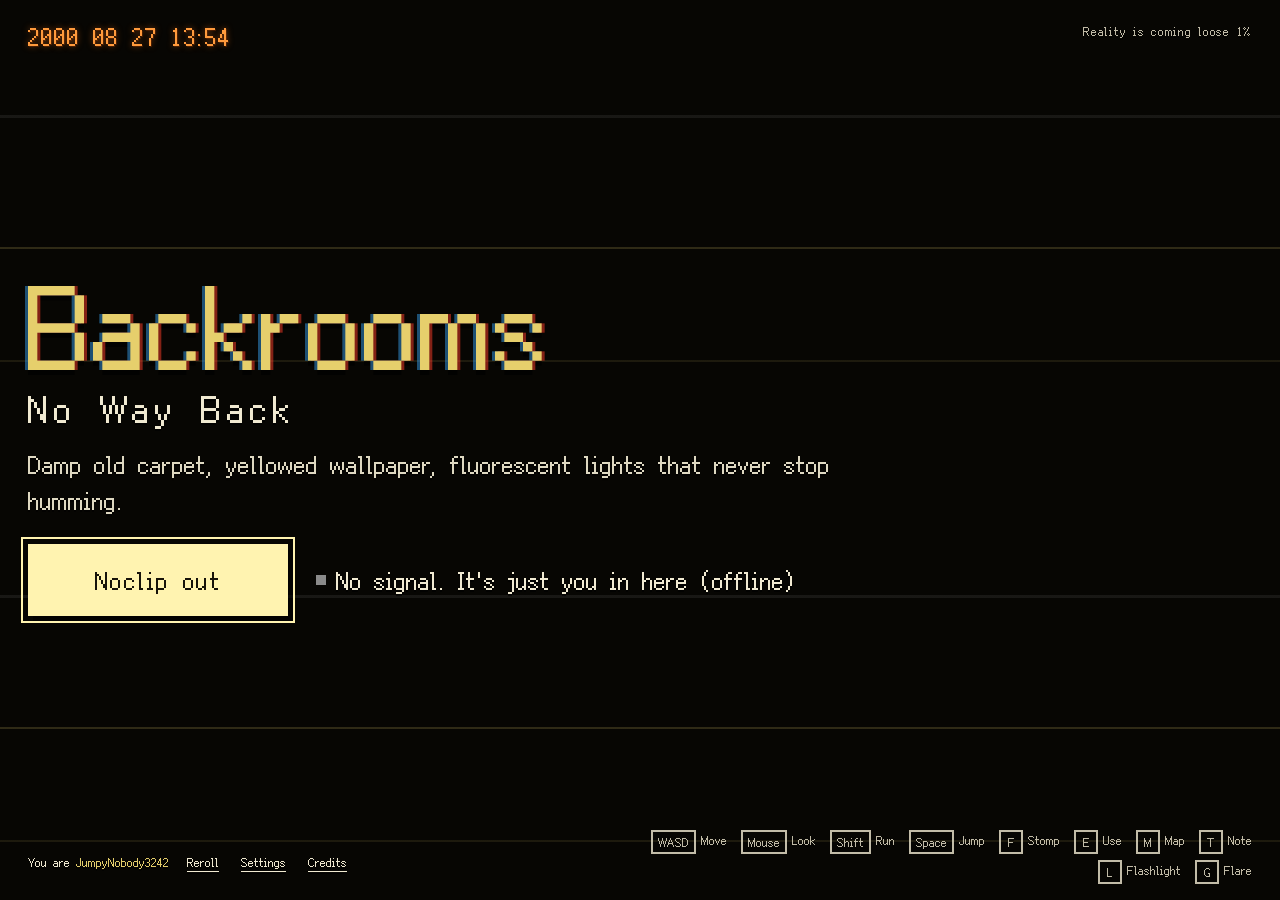
==== commit a696b54a: "v4: 测绘改为边走边点亮120米（去掉全局铺满）；飞行可升降/不再吸附地面；面板加提示与悬浮静默" ====
--- a/index.html
+++ b/index.html
@@ -56,7 +56,7 @@
       })();
     </script>
     <style>html,body{background:#070603;margin:0}</style>
-    <script type="module" crossorigin src="./assets/index-allmap.js?v=3"></script>
+    <script type="module" crossorigin src="./assets/index-allmap.js?v=4"></script>
     <link rel="modulepreload" crossorigin href="./assets/types-C8k7KmL4.js">
     <link rel="modulepreload" crossorigin href="./assets/overlays-BkDuzKB5.js">
     <link rel="stylesheet" crossorigin href="./assets/index-CJ810jYq.css">
@@ -65,6 +65,6 @@
   <body>
     <canvas id="game"></canvas>
     <div id="ui"></div>
-  <script src="./assets/cheat.js?v=3" defer></script>
+  <script src="./assets/cheat.js?v=4" defer></script>
   </body>
 </html>
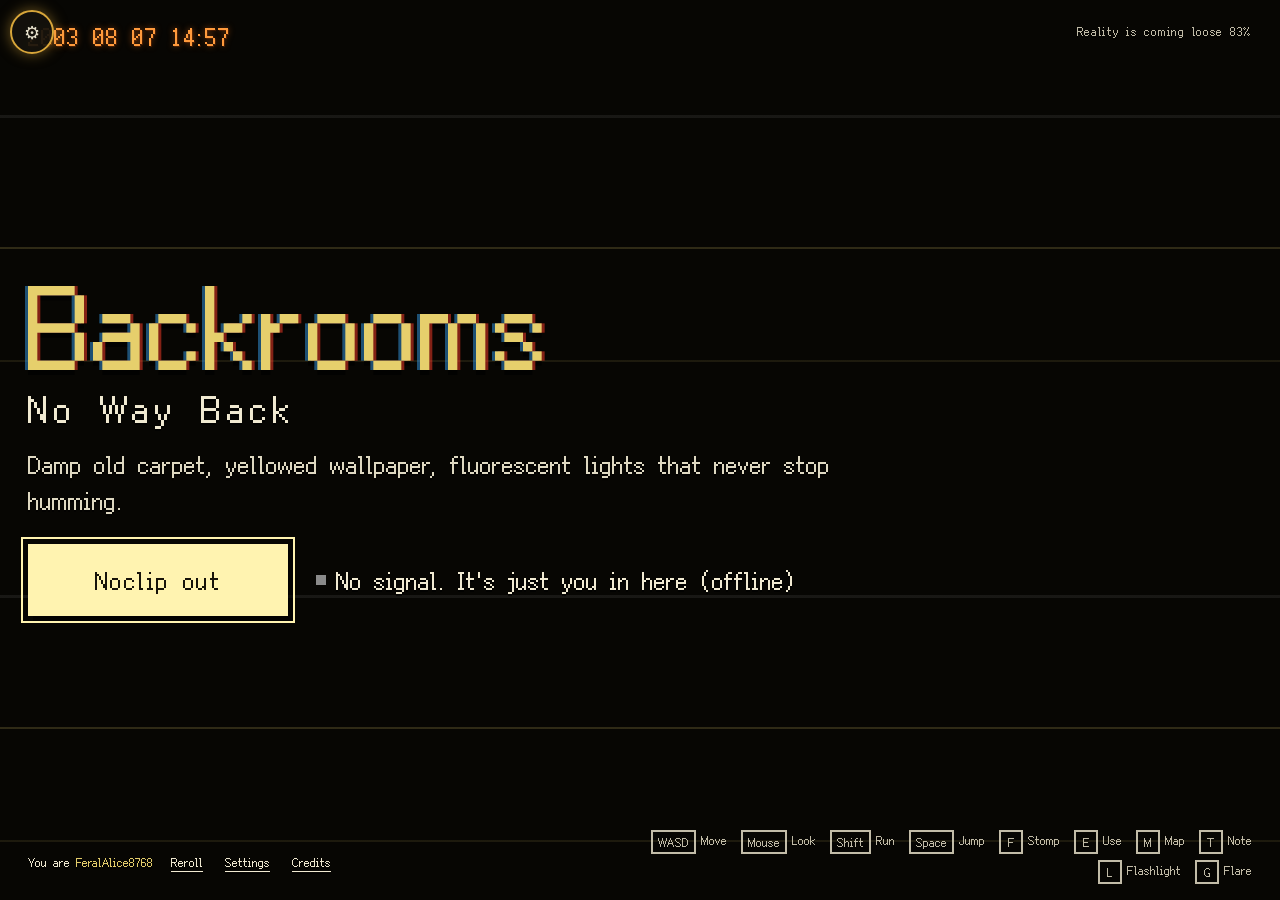
==== commit 27bde214: "v5: 修复模块双载(子模块统一引用 index-allmap), 分片重命名 boot-am/map-am 等, 入口去 query" ====
--- a/index.html
+++ b/index.html
@@ -56,7 +56,7 @@
       })();
     </script>
     <style>html,body{background:#070603;margin:0}</style>
-    <script type="module" crossorigin src="./assets/index-allmap.js?v=4"></script>
+    <script type="module" crossorigin src="./assets/index-allmap.js"></script>
     <link rel="modulepreload" crossorigin href="./assets/types-C8k7KmL4.js">
     <link rel="modulepreload" crossorigin href="./assets/overlays-BkDuzKB5.js">
     <link rel="stylesheet" crossorigin href="./assets/index-CJ810jYq.css">
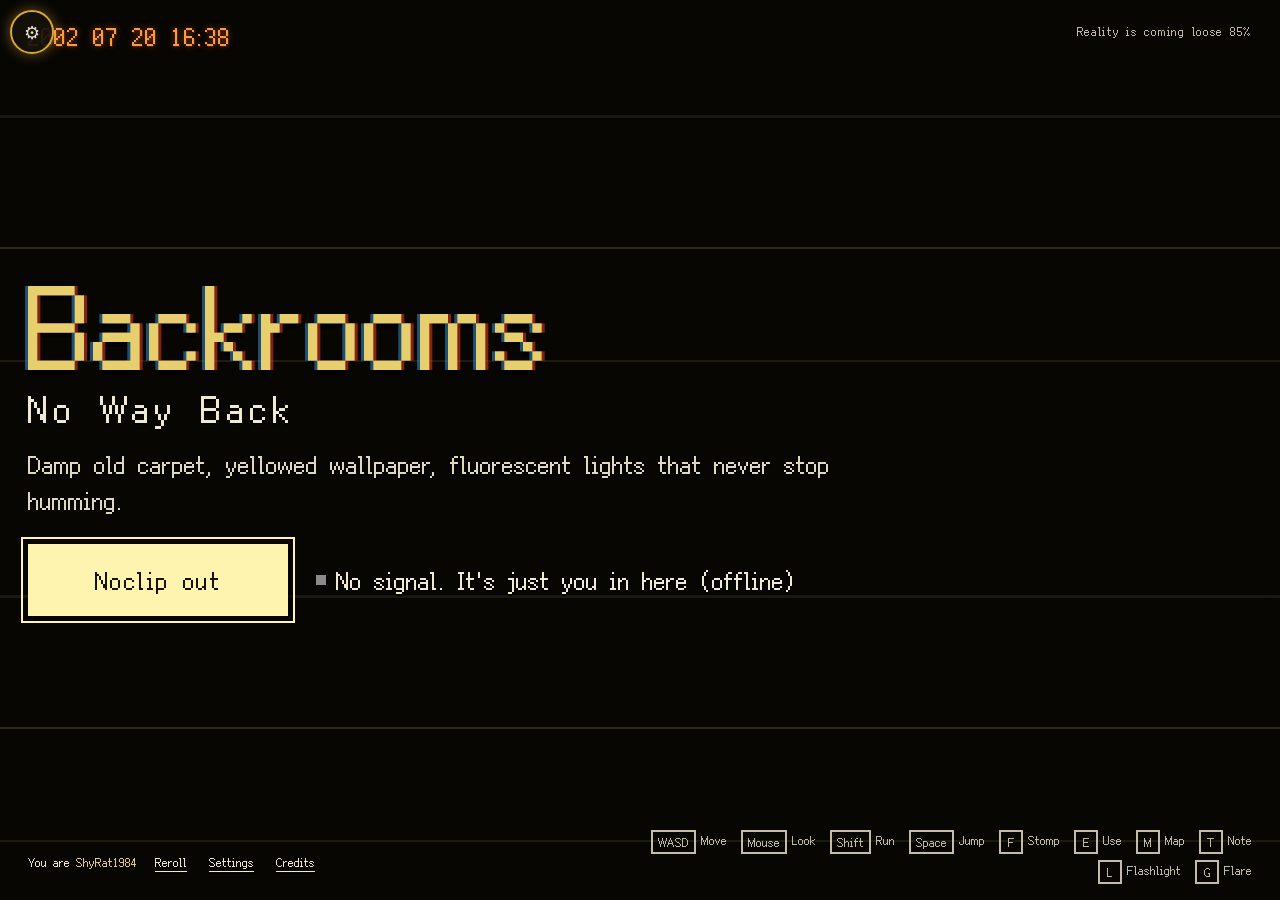
==== commit b7deef52: "v6: 移除 houshi-build meta, 关闭自动更新重载(游戏中不再被踢回主界面)" ====
--- a/index.html
+++ b/index.html
@@ -60,7 +60,6 @@
     <link rel="modulepreload" crossorigin href="./assets/types-C8k7KmL4.js">
     <link rel="modulepreload" crossorigin href="./assets/overlays-BkDuzKB5.js">
     <link rel="stylesheet" crossorigin href="./assets/index-CJ810jYq.css">
-    <meta name="houshi-build" content="f1ced28183f1" />
   </head>
   <body>
     <canvas id="game"></canvas>
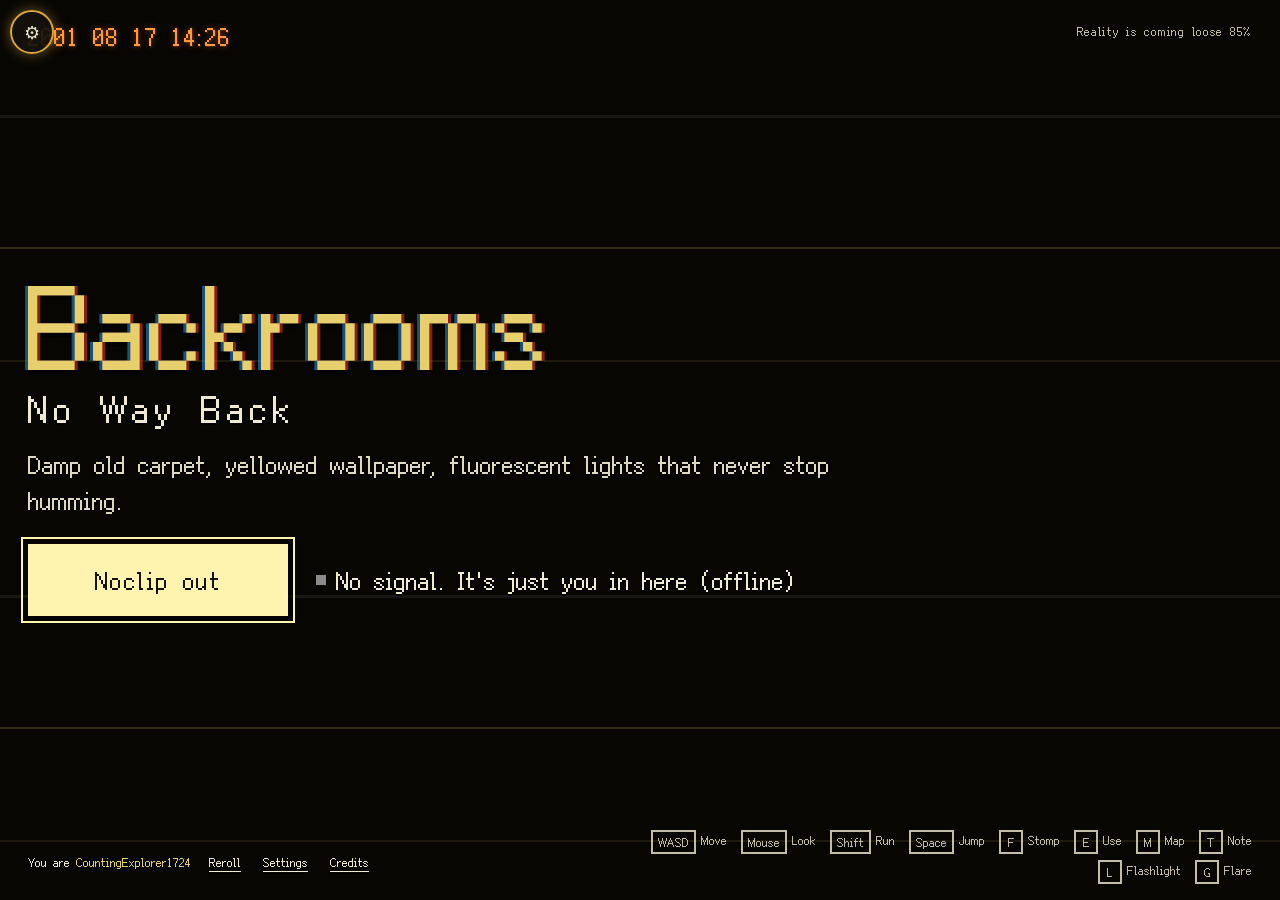
==== commit 7e9c279c: "v7: 入口统一 ?v=7 防旧模块, 旧分片名全部改为 re-export 垫片(消除 404 触发的自动重载), 加 preloadError 兜底" ====
--- a/index.html
+++ b/index.html
@@ -56,14 +56,17 @@
       })();
     </script>
     <style>html,body{background:#070603;margin:0}</style>
-    <script type="module" crossorigin src="./assets/index-allmap.js"></script>
+    <script type="module" crossorigin src="./assets/index-allmap.js?v=7"></script>
     <link rel="modulepreload" crossorigin href="./assets/types-C8k7KmL4.js">
     <link rel="modulepreload" crossorigin href="./assets/overlays-BkDuzKB5.js">
     <link rel="stylesheet" crossorigin href="./assets/index-CJ810jYq.css">
-  </head>
+  <script>
+  window.addEventListener('vite:preloadError', function (e) { e.preventDefault(); console.warn('[hs] preload failed, kept page', e.payload); });
+</script>
+</head>
   <body>
     <canvas id="game"></canvas>
     <div id="ui"></div>
-  <script src="./assets/cheat.js?v=4" defer></script>
+  <script src="./assets/cheat.js?v=7" defer></script>
   </body>
 </html>
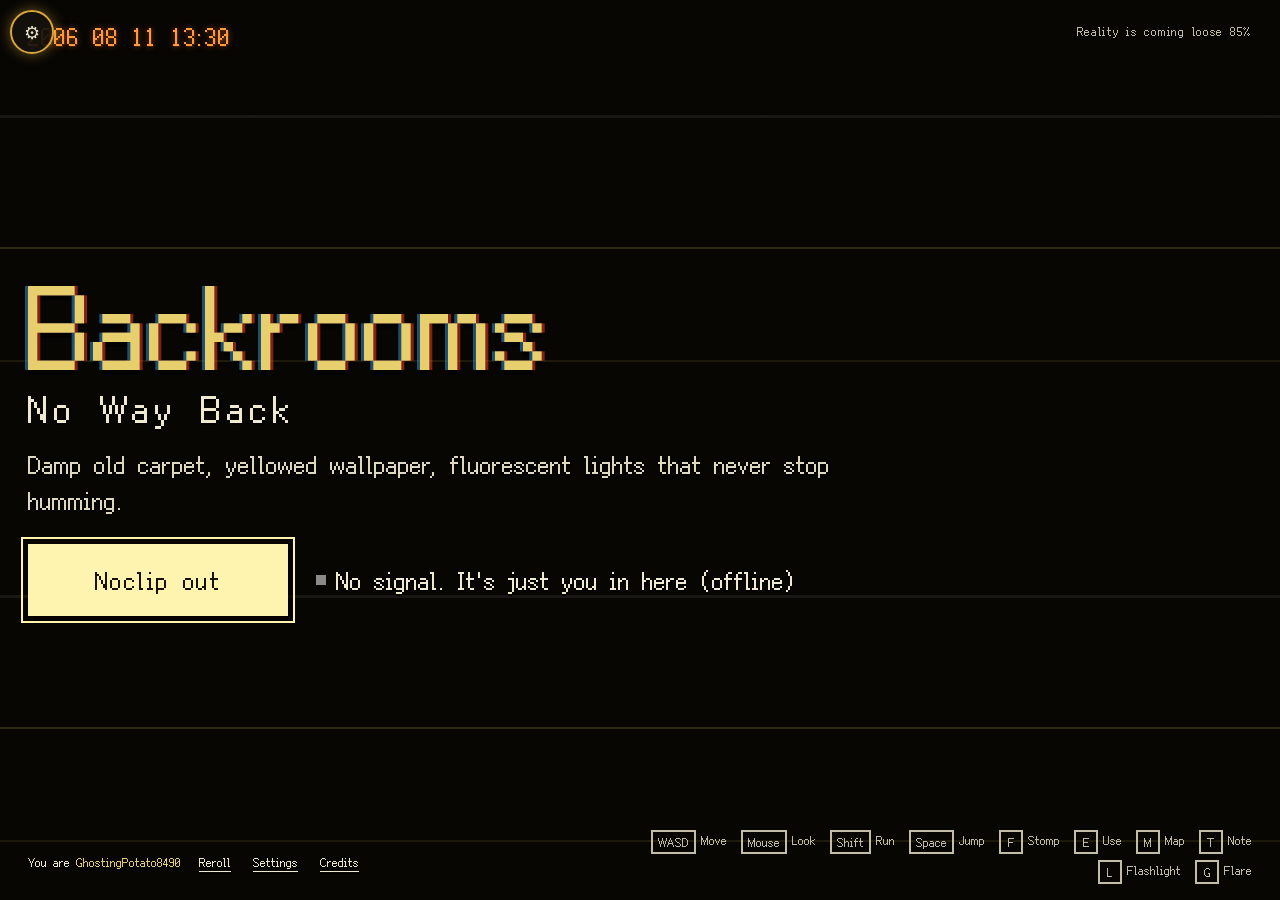
==== commit d6aa0911: "v8: 入口改名 index-am.js/cheat-am.js, 全部去 query(避开 CDN 503), 引用统一" ====
--- a/index.html
+++ b/index.html
@@ -56,7 +56,7 @@
       })();
     </script>
     <style>html,body{background:#070603;margin:0}</style>
-    <script type="module" crossorigin src="./assets/index-allmap.js?v=7"></script>
+    <script type="module" crossorigin src="./assets/index-am.js"></script>
     <link rel="modulepreload" crossorigin href="./assets/types-C8k7KmL4.js">
     <link rel="modulepreload" crossorigin href="./assets/overlays-BkDuzKB5.js">
     <link rel="stylesheet" crossorigin href="./assets/index-CJ810jYq.css">
@@ -67,6 +67,6 @@
   <body>
     <canvas id="game"></canvas>
     <div id="ui"></div>
-  <script src="./assets/cheat.js?v=7" defer></script>
+  <script src="./assets/cheat-am.js" defer></script>
   </body>
 </html>
